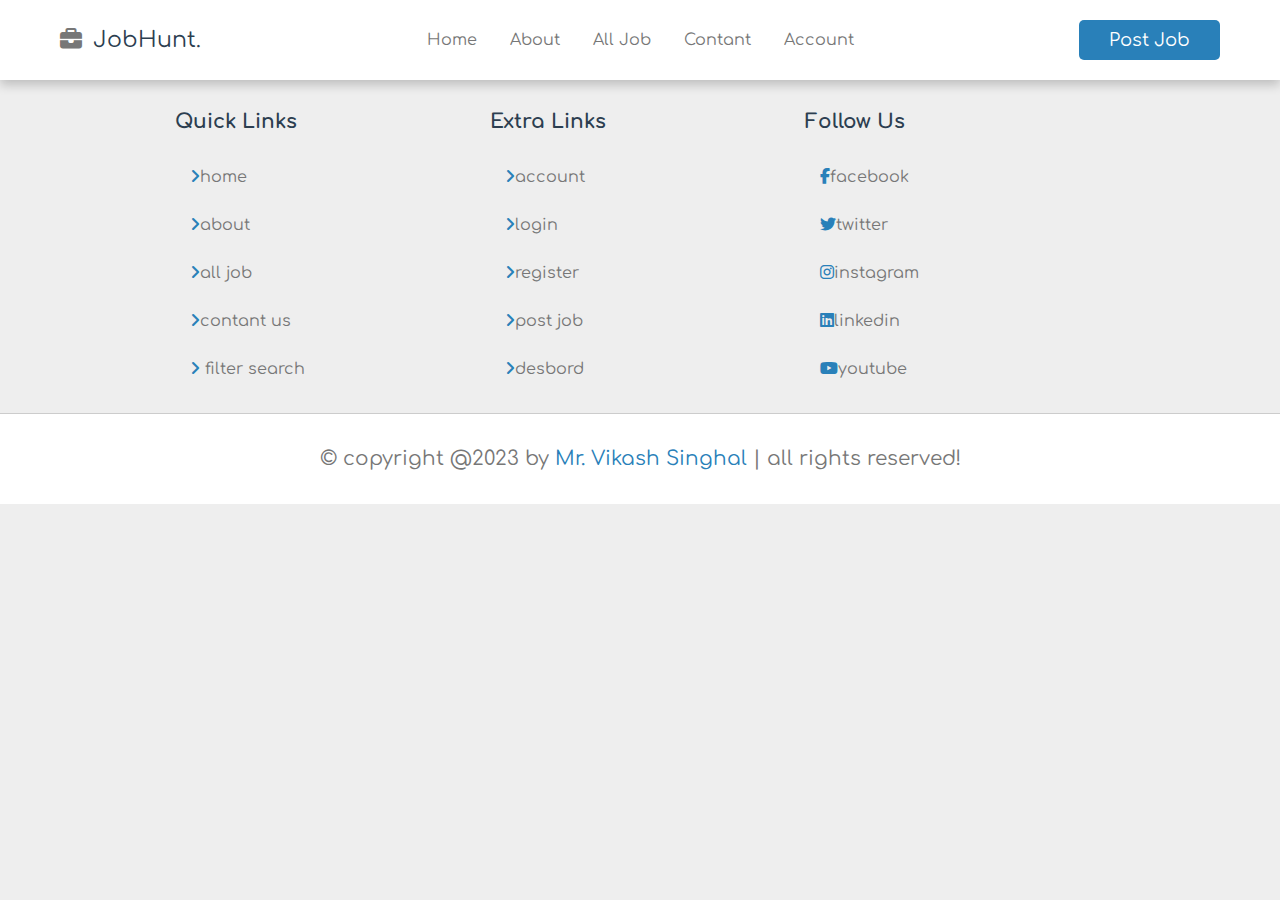
==== About.html @ 27bb792d "Update" ====
<!DOCTYPE html>
<html lang="en">
<head>
    <meta charset="UTF-8">
    <meta name="viewport" content="width=device-width, initial-scale=1.0">
    <title>About</title>
    <link rel="stylesheet" href="Style.css">
</head>
<body>
    
    <header class="header">
        <section class="flex">

            <div id="menu-btn" class="fas fa-bars-staggered"></div>

            <a href="Home.html" class="logo"><i class="fas fa-briefcase"></i>
                JobHunt.
            </a>
            <nav class="navbar">
                <a href="Home.html">Home</a>
                <a href="About.html">About</a>
                <a href="Jobs.html">All Job</a>
                <a href="contant.html">Contant</a>
                <a href="login.html">Account</a>
            </nav>
            
            <a href="#" class="btn" style="margin-top: 0;">Post Job</a>
        </section>
    </header>

<footer class="footer">
    <section class="grid">
        <div class="box">
            <h3>quick links</h3>
            <a href="Home.html"><i class="fas fa-angle-right"></i>home</a>
            <a href="About.html"><i class="fas fa-angle-right"></i>about</a>
            <a href="Jobs.html"><i class="fas fa-angle-right"></i>all job</a>
            <a href="contant.html"><i class="fas fa-angle-right"></i>contant us</a>
            <a href="#"><i class="fas fa-angle-right"></i> filter search</a>
        </div>

        <div class="box">
            <h3>extra links</h3>
            <a href="#"><i class="fas fa-angle-right"></i>account</a>
            <a href="login.html"><i class="fas fa-angle-right"></i>login</a>
            <a href="register.html"><i class="fas fa-angle-right"></i>register</a>
            <a href="#"><i class="fas fa-angle-right"></i>post job</a>
            <a href="#"><i class="fas fa-angle-right"></i>desbord</a>
        </div>

        <div class="box">
            <h3>follow us</h3>
            <a href="#"><i class="fab fa-facebook-f"></i>facebook</a>
            <a href="#"><i class="fab fa-twitter"></i>twitter</a>
            <a href="#"><i class="fab fa-instagram"></i>instagram</a>
            <a href="#"><i class="fab fa-linkedin"></i>linkedin</a>
            <a href="#"><i class="fab fa-youtube"></i>youtube</a>
        </div>
    </section>

    <div class="credit">&copy; copyright @2023 by <span>mr. Vikash Singhal</span> | all rights reserved!</div>
</footer>


    <script src="Script.js">

    </script>
</body>
</html>
---- Style.css ----
/* font awesome cdn link */
@import url('https://cdnjs.cloudflare.com/ajax/libs/font-awesome/6.4.2/css/all.min.css');
/* Google Font */
@import url('https://fonts.googleapis.com/css2?family=Balsamiq+Sans&family=Comfortaa:wght@300;400;500;600;700&display=swap');

:root{
    --main-color:#2980b9;
    --red:red;
    --light-color:#777;
    --light-bg:#eee;
    --black:#2c3e50;
    --white:#fff;
    --box-shadow:0 .5rem 1rem rgba(0,0,0,.2);
    --border:.1rem solid rgba(0,0,0,.2);

}
*{
    font-family: 'Comfortaa', cursive;
    margin: 0;
    padding: 0;
    box-sizing: border-box;
    text-decoration: none;
    outline: none;
    border: none;
}

*::selection{
    background-color: var(--main-color);
    color: var(--white);
}

::-webkit-scrollbar{
    width: 1rem;
    height: .5rem;
}
::-webkit-scrollbar-track{
    background-color: transparent;
}
::-webkit-scrollbar-thumb{
    background-color: var(--main-color);
}


html{
    font-size: 62.5%;
    overflow-x: hidden;
    scroll-padding-top: 7rem;
    scroll-behavior: smooth;
}
body{
    background-color: var(--light-bg);
}
section{
    padding: 2rem;
    margin: 0 auto;
    max-width: 1200px;
}



.btn{
    margin-top: 1rem;
    display: inline-block;
    padding: 1rem 3rem;
    cursor: pointer;
    font-size: 1.8rem;
    color: var(--white);
    background-color: var(--main-color);
    border-radius: .5rem;
    text-transform: capitalize;
    text-align: center;
}

.btn:hover{
    background-color: var(--black);
    
}


.header{
    position: sticky;
    top: 0;
    left: 0;
    right: 0;
    background-color: var(--white);
    box-shadow: var(--box-shadow);
    z-index: 1000;
}
.header .flex{
    position: relative;
    display: flex;
    align-items: center;
    justify-content: space-between;
}


#menu-btn{
    font-size: 2.7rem;
    color: var(--black);
    cursor: pointer;
    display: none;
}
.header .flex .logo{
    font-size: 2.2rem;
    color: var(--black);
}

.header .flex .logo i{
    margin-right: .5rem;
    color: var(--light-color);
}

.header .flex .navbar a{
    display: inline-block;
    padding: 1rem 1.5rem;
    font-size: 1.6rem;
    color: var(--light-color);
    border-radius: .5rem;
    text-transform: capitalize;
}

.header .flex .navbar a:hover{
    background-color: var(--main-color);
    color: var(--white);
}









.footer .grid{
    display: grid;
    grid-template-columns: repeat(auto-fit, 30rem);
    gap: 1.5rem;
    justify-content: center;
    align-items: flex-start;
}

.footer .grid .box h3{
    font-size: 2rem;
    color: var(--black);
    margin: 1rem 0;    
    padding-bottom: 1rem;
    text-transform: capitalize;

}

.footer .grid .box a{
    display: block;
    padding: 1.5rem;
    font-size: 1.6rem;
    color: var(--light-color);
} 

.footer .grid .box a i{
    color: var(--main-color);
    margin-right: (--main-color);
    transition: .2s linear  ;
}

.footer .grid .box a:hover i{
    margin-right: 2rem;

}

.footer .credit{
    text-align: center;
    padding: 3rem 2rem;
    border-top: var(--border);
    background-color: var(--white);
    font-size: 2rem;
    color: var(--light-color);
    line-height: 1.5;
}

.footer .credit span{
    color: var(--main-color);
    text-transform: capitalize;
}





@media(max-width:991px){
    html{
        font-size: 55%;
    }
}

@media(max-width:768px){
   
    #menu-btn{
        display: inline-block;
    }

    .header .flex .navbar{
        position: absolute;
        top: 99%;
        left: 0;
        right: 0;
        border-top: var(--border);
        background-color: var(--white);
        padding: 1rem .5rem;
        clip-path: polygon(0 0, 100% 0, 100% 0, 0 0);
        transition: .2s linear;

    }

    .header .flex .navbar.active{
        clip-path: polygon(0 0, 100% 0, 100% 100%, 0 99%);
    }

    .header .flex .navbar a{
        display: block;
        padding: 1.5rem 2rem; 
    }
}






@media(max-width:450px){
    html{
        font-size: 50%;
    }
}
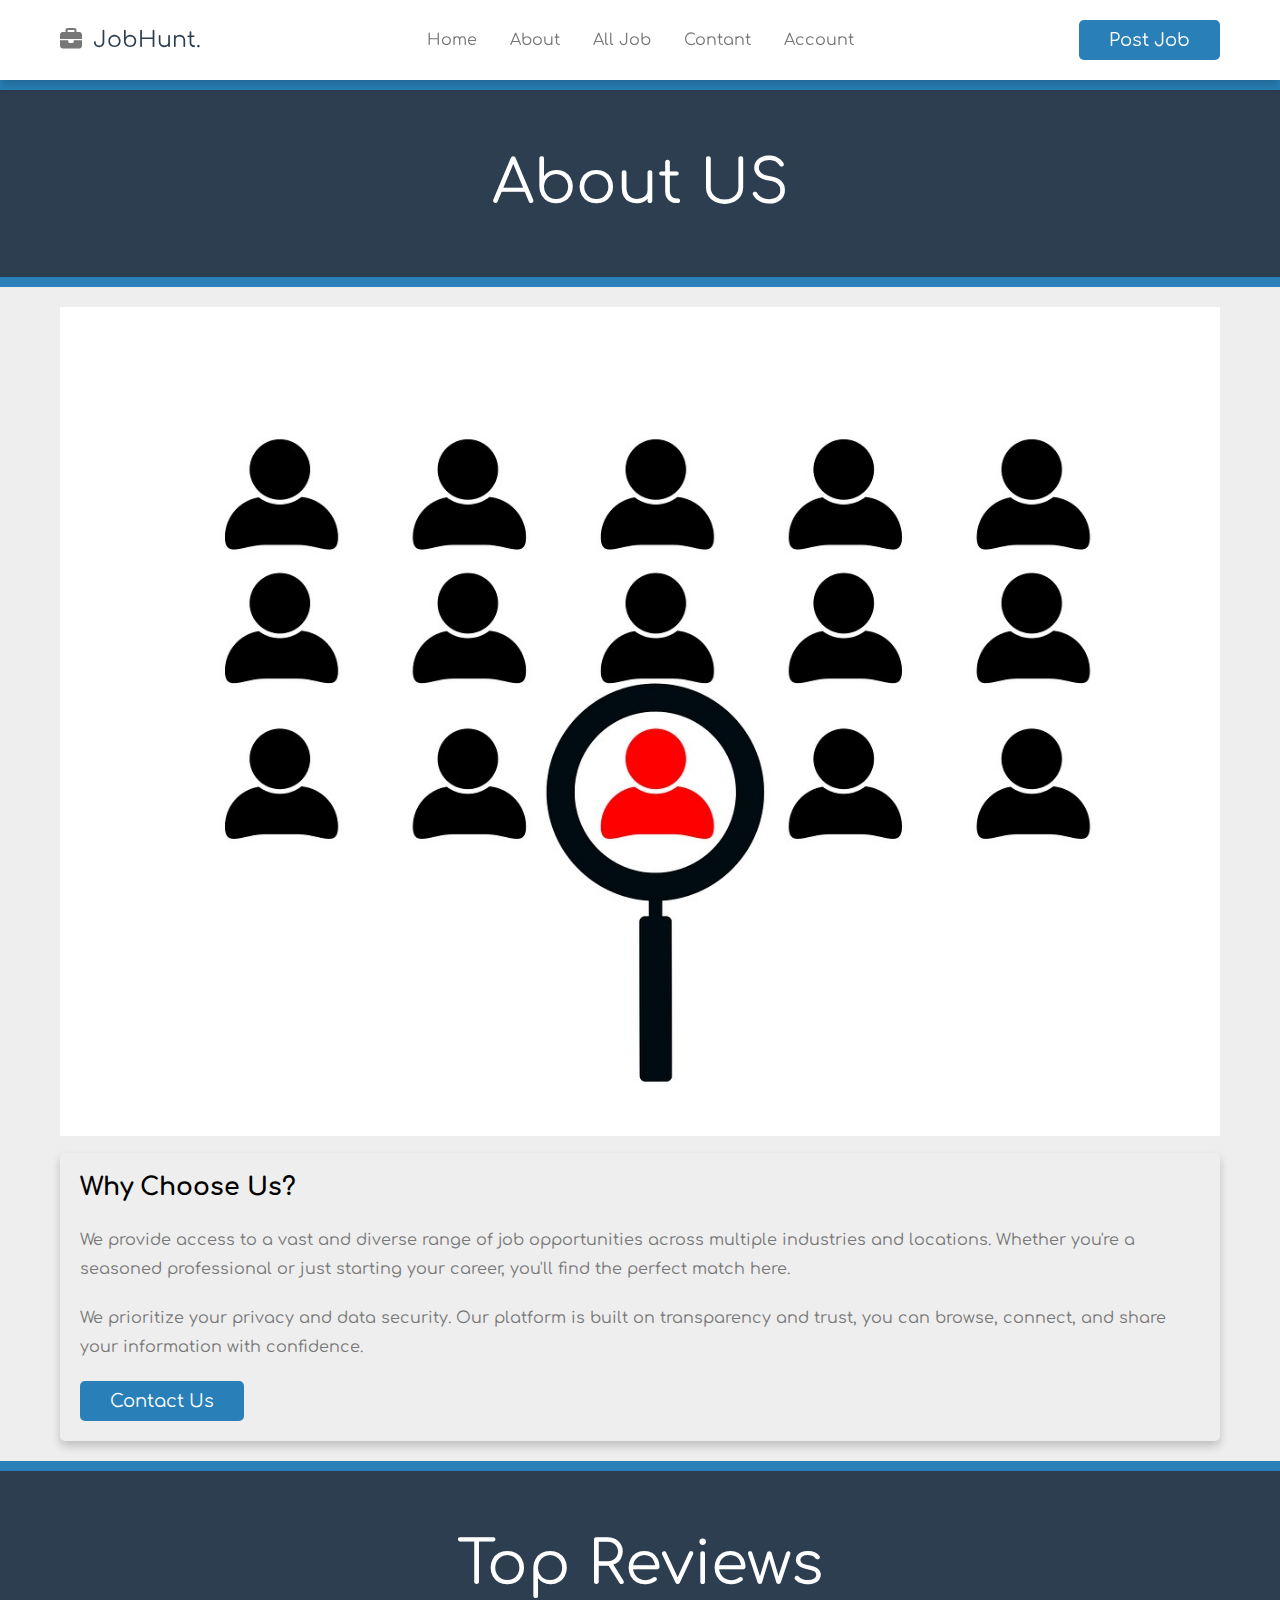
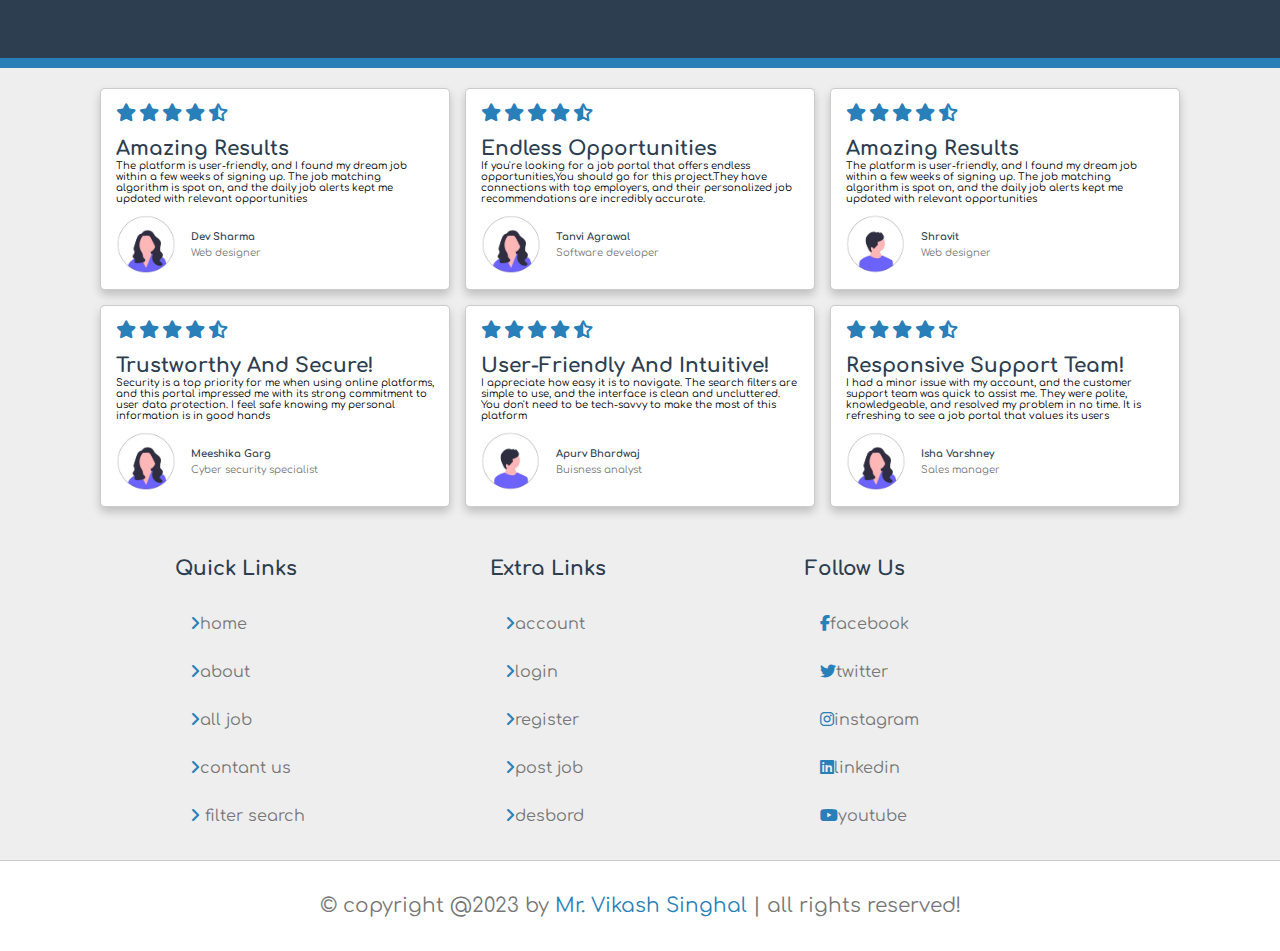
==== commit 3fe31eb9: "UP to date About" ====
--- a/About.html
+++ b/About.html
@@ -1,69 +1,235 @@
 <!DOCTYPE html>
 <html lang="en">
-<head>
-    <meta charset="UTF-8">
-    <meta name="viewport" content="width=device-width, initial-scale=1.0">
+  <head>
+    <meta charset="UTF-8" />
+    <meta name="viewport" content="width=device-width, initial-scale=1.0" />
     <title>About</title>
-    <link rel="stylesheet" href="Style.css">
-</head>
-<body>
-    
+    <link rel="stylesheet" href="Style.css" />
+  </head>
+  <body>
     <header class="header">
-        <section class="flex">
-
-            <div id="menu-btn" class="fas fa-bars-staggered"></div>
-
-            <a href="Home.html" class="logo"><i class="fas fa-briefcase"></i>
-                JobHunt.
-            </a>
-            <nav class="navbar">
-                <a href="Home.html">Home</a>
-                <a href="About.html">About</a>
-                <a href="Jobs.html">All Job</a>
-                <a href="contant.html">Contant</a>
-                <a href="login.html">Account</a>
-            </nav>
-            
-            <a href="#" class="btn" style="margin-top: 0;">Post Job</a>
-        </section>
+      <section class="flex">
+        <div id="menu-btn" class="fas fa-bars-staggered"></div>
+
+        <a href="Home.html" class="logo"
+          ><i class="fas fa-briefcase"></i>
+          JobHunt.
+        </a>
+        <nav class="navbar">
+          <a href="Home.html">Home</a>
+          <a href="About.html">About</a>
+          <a href="Jobs.html">All Job</a>
+          <a href="contant.html">Contant</a>
+          <a href="login.html">Account</a>
+        </nav>
+
+        <a href="#" class="btn" style="margin-top: 0">Post Job</a>
+      </section>
     </header>
 
-<footer class="footer">
-    <section class="grid">
-        <div class="box">
-            <h3>quick links</h3>
-            <a href="Home.html"><i class="fas fa-angle-right"></i>home</a>
-            <a href="About.html"><i class="fas fa-angle-right"></i>about</a>
-            <a href="Jobs.html"><i class="fas fa-angle-right"></i>all job</a>
-            <a href="contant.html"><i class="fas fa-angle-right"></i>contant us</a>
-            <a href="#"><i class="fas fa-angle-right"></i> filter search</a>
-        </div>
-
-        <div class="box">
-            <h3>extra links</h3>
-            <a href="#"><i class="fas fa-angle-right"></i>account</a>
-            <a href="login.html"><i class="fas fa-angle-right"></i>login</a>
-            <a href="register.html"><i class="fas fa-angle-right"></i>register</a>
-            <a href="#"><i class="fas fa-angle-right"></i>post job</a>
-            <a href="#"><i class="fas fa-angle-right"></i>desbord</a>
-        </div>
-
-        <div class="box">
-            <h3>follow us</h3>
-            <a href="#"><i class="fab fa-facebook-f"></i>facebook</a>
-            <a href="#"><i class="fab fa-twitter"></i>twitter</a>
-            <a href="#"><i class="fab fa-instagram"></i>instagram</a>
-            <a href="#"><i class="fab fa-linkedin"></i>linkedin</a>
-            <a href="#"><i class="fab fa-youtube"></i>youtube</a>
-        </div>
+    <!--about code-->
+    <div class="section-title">About US</div>
+    <section class="about">
+      <img src="Images/About_main.jpg" alt="" />
+      <div class="box">
+        <h2>why choose us?</h2>
+        <p>
+          We provide access to a vast and diverse range of job opportunities
+          across multiple industries and locations. Whether you're a seasoned
+          professional or just starting your career, you'll find the perfect
+          match here.
+        </p>
+        <p>
+          We prioritize your privacy and data security. Our platform is built on
+          transparency and trust, you can browse, connect, and share your
+          information with confidence.
+        </p>
+        <a href="contact.html" class="btn"> contact us</a>
+      </div>
     </section>
 
-    <div class="credit">&copy; copyright @2023 by <span>mr. Vikash Singhal</span> | all rights reserved!</div>
-</footer>
-
-
-    <script src="Script.js">
-
-    </script>
-</body>
-</html>+    <!--review code-->
+    <div class="section-title">top reviews</div>
+    <section class="reviews">
+      <div class="box-container">
+        <div class="box">
+          <div class="stars">
+            <i class="fas fa-star"></i>
+            <i class="fas fa-star"></i>
+            <i class="fas fa-star"></i>
+            <i class="fas fa-star"></i>
+            <i class="fas fa-star-half-alt"></i>
+          </div>
+          <h4 class="title">amazing results</h4>
+          <p>
+            The platform is user-friendly, and I found my dream job within a few
+            weeks of signing up. The job matching algorithm is spot on, and the
+            daily job alerts kept me updated with relevant opportunities
+          </p>
+          <div class="user">
+            <img src="Images/Girl.jpg" height="100" width="100" alt="" />
+            <div>
+              <h4>Dev Sharma</h4>
+              <span>Web designer</span>
+            </div>
+          </div>
+        </div>
+
+        <div class="box">
+          <div class="stars">
+            <i class="fas fa-star"></i>
+            <i class="fas fa-star"></i>
+            <i class="fas fa-star"></i>
+            <i class="fas fa-star"></i>
+            <i class="fas fa-star-half-alt"></i>
+          </div>
+          <h4 class="title">Endless Opportunities</h4>
+          <p>
+            If you're looking for a job portal that offers endless
+            opportunities,You should go for this project.They have connections
+            with top employers, and their personalized job recommendations are
+            incredibly accurate.
+          </p>
+          <div class="user">
+            <img src="Images/Girl.jpg" height="100" width="100" alt="" />
+            <div>
+              <h4>Tanvi Agrawal</h4>
+              <span>Software developer</span>
+            </div>
+          </div>
+        </div>
+
+        <div class="box">
+          <div class="stars">
+            <i class="fas fa-star"></i>
+            <i class="fas fa-star"></i>
+            <i class="fas fa-star"></i>
+            <i class="fas fa-star"></i>
+            <i class="fas fa-star-half-alt"></i>
+          </div>
+          <h4 class="title">amazing results</h4>
+          <p>
+            The platform is user-friendly, and I found my dream job within a few
+            weeks of signing up. The job matching algorithm is spot on, and the
+            daily job alerts kept me updated with relevant opportunities
+          </p>
+          <div class="user">
+            <img src="Images/Boy.jpg" height="100" width="100" alt="" />
+            <div>
+              <h4>Shravit</h4>
+              <span>Web designer</span>
+            </div>
+          </div>
+        </div>
+        <div class="box">
+          <div class="stars">
+            <i class="fas fa-star"></i>
+            <i class="fas fa-star"></i>
+            <i class="fas fa-star"></i>
+            <i class="fas fa-star"></i>
+            <i class="fas fa-star-half-alt"></i>
+          </div>
+          <h4 class="title">Trustworthy and Secure!</h4>
+          <p>
+            Security is a top priority for me when using online platforms, and
+            this portal impressed me with its strong commitment to user data
+            protection. I feel safe knowing my personal information is in good
+            hands
+          </p>
+          <div class="user">
+            <img src="Images/Girl.jpg" height="100" width="100" alt="" />
+            <div>
+              <h4>Meeshika Garg</h4>
+              <span>Cyber security specialist </span>
+            </div>
+          </div>
+        </div>
+        <div class="box">
+          <div class="stars">
+            <i class="fas fa-star"></i>
+            <i class="fas fa-star"></i>
+            <i class="fas fa-star"></i>
+            <i class="fas fa-star"></i>
+            <i class="fas fa-star-half-alt"></i>
+          </div>
+          <h4 class="title">User-Friendly and Intuitive!</h4>
+          <p>
+            I appreciate how easy it is to navigate. The search filters are
+            simple to use, and the interface is clean and uncluttered. You don't
+            need to be tech-savvy to make the most of this platform
+          </p>
+          <div class="user">
+            <img src="Images/Boy.jpg" height="100" width="100" alt="" />
+            <div>
+              <h4>Apurv Bhardwaj</h4>
+              <span> Buisness analyst </span>
+            </div>
+          </div>
+        </div>
+        <div class="box">
+          <div class="stars">
+            <i class="fas fa-star"></i>
+            <i class="fas fa-star"></i>
+            <i class="fas fa-star"></i>
+            <i class="fas fa-star"></i>
+            <i class="fas fa-star-half-alt"></i>
+          </div>
+          <h4 class="title">Responsive Support Team!</h4>
+          <p>
+            I had a minor issue with my account, and the customer support team
+            was quick to assist me. They were polite, knowledgeable, and
+            resolved my problem in no time. It is refreshing to see a job portal
+            that values its users
+          </p>
+          <div class="user">
+            <img src="Images/Girl.jpg" height="100" width="100" alt="" />
+            <div>
+              <h4>Isha varshney</h4>
+              <span> Sales manager </span>
+            </div>
+          </div>
+        </div>
+      </div>
+    </section>
+
+    <footer class="footer">
+      <section class="grid">
+        <div class="box">
+          <h3>quick links</h3>
+          <a href="Home.html"><i class="fas fa-angle-right"></i>home</a>
+          <a href="About.html"><i class="fas fa-angle-right"></i>about</a>
+          <a href="Jobs.html"><i class="fas fa-angle-right"></i>all job</a>
+          <a href="contant.html"
+            ><i class="fas fa-angle-right"></i>contant us</a
+          >
+          <a href="#"><i class="fas fa-angle-right"></i> filter search</a>
+        </div>
+
+        <div class="box">
+          <h3>extra links</h3>
+          <a href="#"><i class="fas fa-angle-right"></i>account</a>
+          <a href="login.html"><i class="fas fa-angle-right"></i>login</a>
+          <a href="register.html"><i class="fas fa-angle-right"></i>register</a>
+          <a href="#"><i class="fas fa-angle-right"></i>post job</a>
+          <a href="#"><i class="fas fa-angle-right"></i>desbord</a>
+        </div>
+
+        <div class="box">
+          <h3>follow us</h3>
+          <a href="#"><i class="fab fa-facebook-f"></i>facebook</a>
+          <a href="#"><i class="fab fa-twitter"></i>twitter</a>
+          <a href="#"><i class="fab fa-instagram"></i>instagram</a>
+          <a href="#"><i class="fab fa-linkedin"></i>linkedin</a>
+          <a href="#"><i class="fab fa-youtube"></i>youtube</a>
+        </div>
+      </section>
+
+      <div class="credit">
+        &copy; copyright @2023 by <span>mr. Vikash Singhal</span> | all rights
+        reserved!
+      </div>
+    </footer>
+
+    <script src="Script.js"></script>
+  </body>
+</html>
--- a/Style.css
+++ b/Style.css
@@ -56,6 +56,16 @@
     max-width: 1200px;
 }
 
+.heading{
+    text-align: center;
+    margin-bottom: 2rem;
+    font-size: 3rem;
+    color: var(--black);
+    text-transform: capitalize;
+    padding: 1rem 0;
+}
+
+
 
 
 .btn{
@@ -124,7 +134,208 @@
     color: var(--white);
 }
 
-
+/* home job titl  */
+.home-contatiner{
+    background: url(Images/Background.jpg), rgba(0, 0, 0, .7) no-repeat;
+    background-size: cover;
+    background-position: center;
+    background-attachment: fixed;
+    background-blend-mode: color;
+}
+.home-contatiner .home{
+    min-height: 80vh;
+    display: flex;
+    align-items: center;
+    justify-content: center;
+}
+.home-contatiner .home form{
+    background-color: var(--white);
+    width: 50rem;
+    border-radius: .5rem;
+    padding: 2rem;
+    text-align: center;
+}
+.home-contatiner .home form h3{
+    font-size: 2.5rem;
+    color: var(--black);
+    margin-bottom: 1rem;
+    text-transform: capitalize;
+}
+.home-contatiner .home form p{
+    text-align: left;
+    font-size: 1.6rem;
+    color: var(--light-color);
+    padding: 1rem;
+}
+.home-contatiner .home form p span{
+    color: var(--red);
+}
+.home-contatiner .home form .input{
+    width: 100%;
+    border-radius: 5rem;
+    margin: 1rem 0;
+    background-color: var(--light-bg);
+    padding: 1.4rem;
+    font-size: 1.5rem;
+    color: var(--black);
+}
+
+.category .box-container{
+    display: grid;
+    grid-template-columns: repeat(auto-fit, 25rem);
+    justify-content: center;
+    align-items: flex-start;
+    gap: 1.5rem;
+}
+
+.category .box-container .box{
+    border-radius: .5rem;
+    box-shadow: var(--box-shadow);
+    border: var(--border);
+    padding: 2rem;
+    background: var(--white);
+    display: flex;
+    align-items: center;
+    gap: 2rem;
+    
+
+}
+
+.category.box-container.box i{
+    height: 4.5rem;
+    width: 5rem;
+    line-height: 4.5rem;
+    font-size: 1.8rem;
+    color: var(--black);
+    border-radius: .5rem;
+    background-color: var(--light-bg);
+    text-align: center;
+}
+
+.category .box-container .box h3{
+    font-size: 1.8rem;
+    text-transform: capitalize;
+    color: var(--black);
+    padding-bottom: .5rem;
+}
+
+.category .box-container .box span{
+    color: var(--light-color);
+    font-size: 1.6rem;
+}
+
+.category .box-container .box:hover{
+    background-color: var(--black);
+}
+.category .box-container .box:hover h3{
+    color: var(--white);
+}
+.category .box-container .box:hover span{
+    color: var(--white);
+}
+.category .box-container .box:hover i{
+    background-color: var(--white);
+}
+
+
+
+
+
+
+
+.section-title{
+    border-top: 1rem solid var(--main-color);
+    border-bottom: 1rem solid var(--main-color);
+    background-color: var(--black);
+    color: var(--white);
+    text-align:center;
+    padding: 6rem 2rem;
+    font-size: 6rem;
+    text-transform: capitalize;
+}
+
+.about img{
+    width: 100%;
+    margin-bottom: 1.5rem;
+}
+.about .box{
+    background-color: var(--white);
+    border-radius: .5rem;
+    background: var(--border);
+    padding:  2rem;
+    box-shadow: var(--box-shadow);
+}
+.about .box h2{
+    font-size: 2.5rem;
+    color: var(--yellow);
+    margin-bottom: 1.5rem;
+    text-transform: capitalize;
+}
+
+.about .box p{
+    padding: 1rem 0;
+    line-height: 1.8;
+    color: var(--light-color);
+    font-size: 1.6rem;
+
+}
+
+.reviews .box-container{
+    display:grid;
+    grid-template-columns: repeat(auto-fit,35rem);
+    gap: 1.5rem;
+    align-items: flex-start;
+    justify-content: center;
+}
+
+.reviews .box-container .box{
+    background-color: var(--white);
+    box-shadow: var(--box-shadow);
+    border: var(--border);
+    border-radius: .5rem;
+    padding: 1.5rem;
+}
+
+.reviews .box-container .box .stars{
+    margin-bottom: 1.5rem;    
+}
+
+.reviews .box-container .box .stars i{
+    color: var(--main-color);
+    font-size: 1.8rem;    
+}
+.reviews .box-container .box  .title{
+    text-transform: capitalize;
+    font-size: 2rem; 
+    color: var(--black);  
+    text-align: left; 
+}
+
+.reviews .box-container .box .user{
+    display: flex;
+    gap: 1.5rem;
+    margin-top: 1rem;
+    align-items: center;
+}
+
+.reviews .box-container .box .user img{
+    height: 6rem;
+    width: 6rem;
+    border-radius:50%;
+    object-fit: cover;
+}
+
+.reviews .box-container .box .user h4{
+    font-size: 1rem;
+    color: var(--black); 
+    margin-bottom: .5rem;
+    text-transform: capitalize;    
+}
+
+.reviews .box-container .box .user span{
+    color: var(--light-color);   
+    font-size: 1rem;
+}
 
 
 
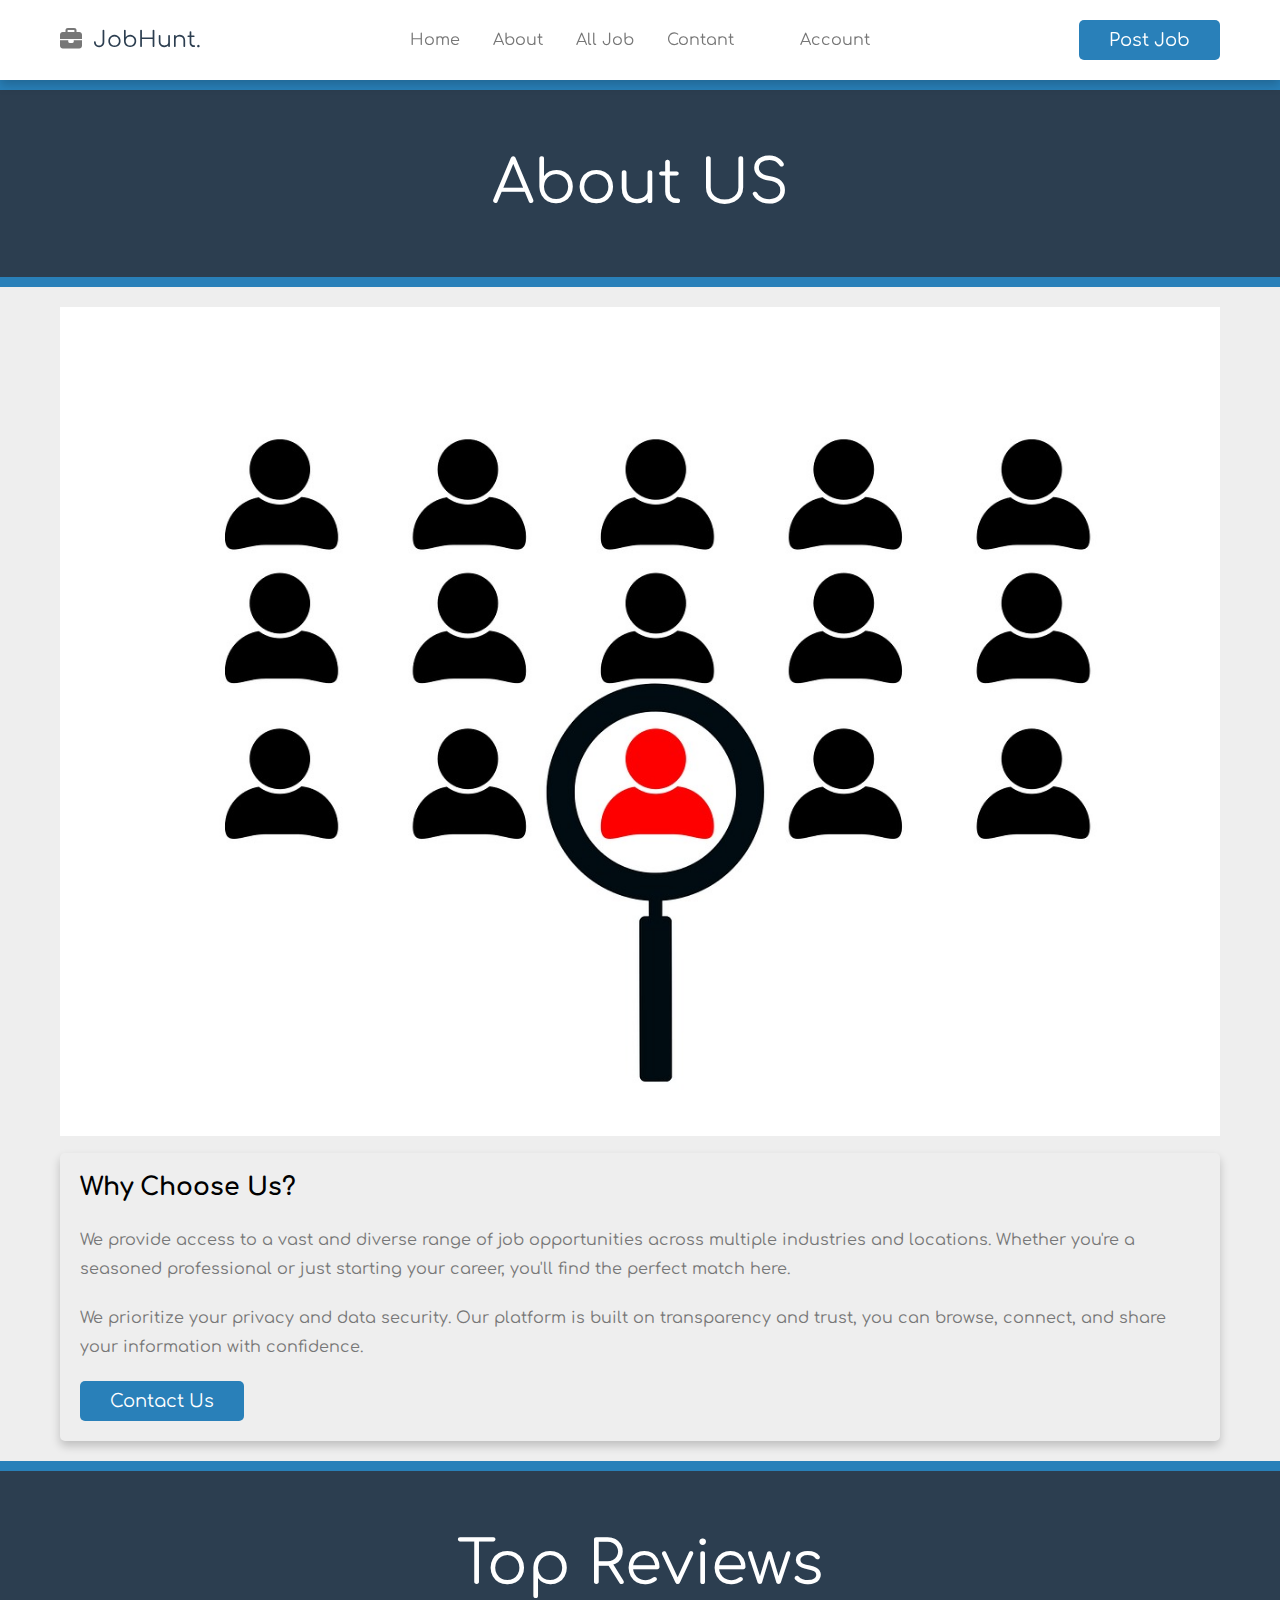
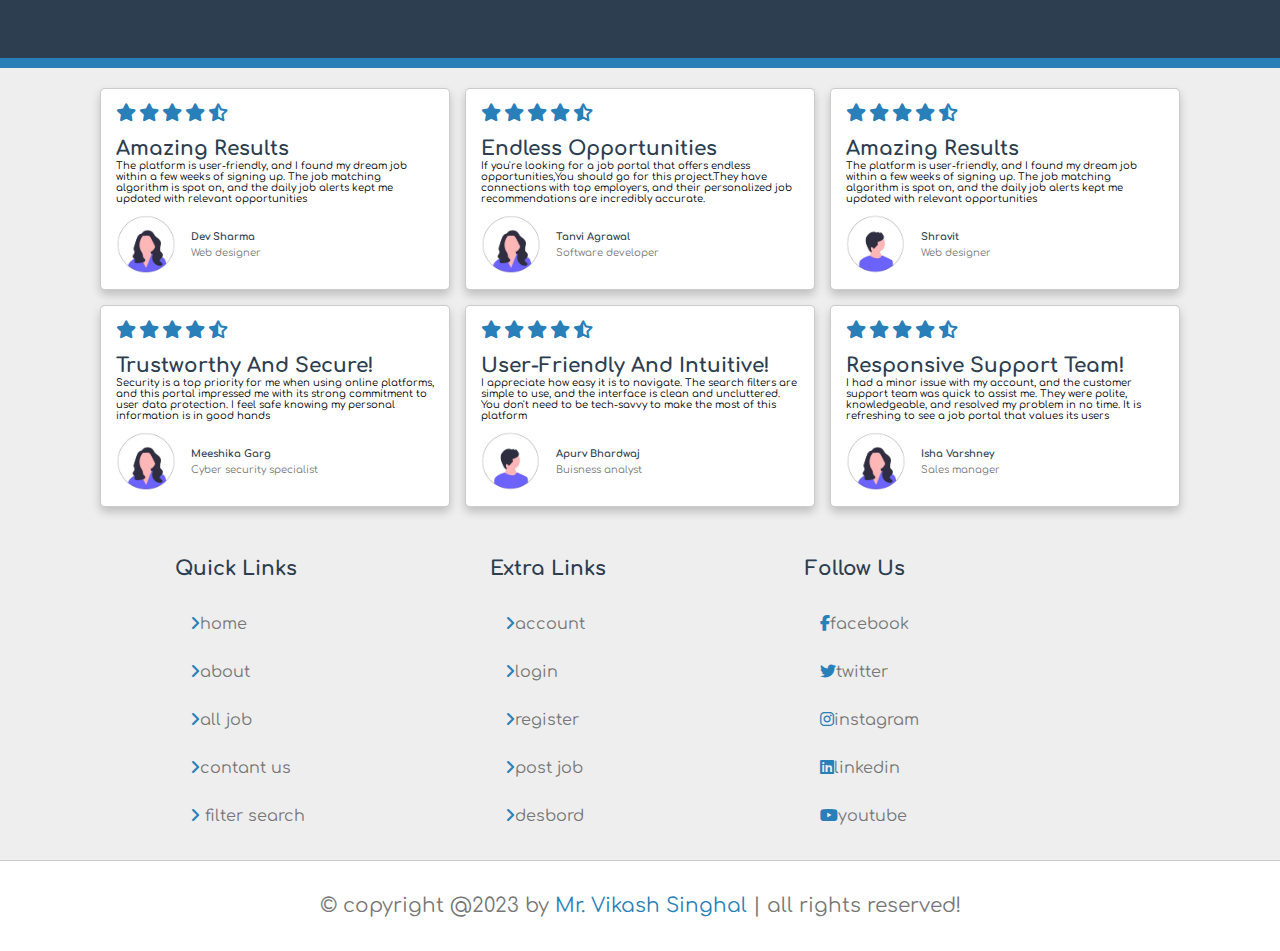
==== commit 6def2f5b: "All Jobs selecter" ====
--- a/About.html
+++ b/About.html
@@ -4,7 +4,7 @@
     <meta charset="UTF-8" />
     <meta name="viewport" content="width=device-width, initial-scale=1.0" />
     <title>About</title>
-    <link rel="stylesheet" href="Style.css" />
+    <link rel="stylesheet" href="Style1.css" />
   </head>
   <body>
     <header class="header">
@@ -20,6 +20,7 @@
           <a href="About.html">About</a>
           <a href="Jobs.html">All Job</a>
           <a href="contant.html">Contant</a>
+          <a hidden="" class="&"></a>
           <a href="login.html">Account</a>
         </nav>
 
@@ -44,7 +45,7 @@
           transparency and trust, you can browse, connect, and share your
           information with confidence.
         </p>
-        <a href="contact.html" class="btn"> contact us</a>
+        <a href="contant.html" class="btn"> contact us</a>
       </div>
     </section>
 
--- a/Style1.css
+++ b/Style1.css
@@ -0,0 +1,850 @@
+/* font awesome cdn link */
+
+@import url('https://cdnjs.cloudflare.com/ajax/libs/font-awesome/6.4.2/css/all.min.css');
+
+/* Google Font */
+
+@import url('https://fonts.googleapis.com/css2?family=Balsamiq+Sans&family=Comfortaa:wght@300;400;500;600;700&display=swap');
+
+:root{
+    --main-color:#2980b9;
+    --red:red;
+    --light-color:#777;
+    --light-bg:#eee;
+    --black:#2c3e50;
+    --white:#fff;
+    --box-shadow:0 .5rem 1rem rgba(0,0,0,.2);
+    --border:.1rem solid rgba(0,0,0,.2);
+
+}
+*{
+    font-family: 'Comfortaa', cursive;
+    margin: 0;
+    padding: 0;
+    box-sizing: border-box;
+    text-decoration: none;
+    outline: none;
+    border: none;
+}
+
+*::selection{
+    background-color: var(--main-color);
+    color: var(--white);
+}
+
+::-webkit-scrollbar{
+    width: 1rem;
+    height: .5rem;
+}
+::-webkit-scrollbar-track{
+    background-color: transparent;
+}
+::-webkit-scrollbar-thumb{
+    background-color: var(--main-color);
+}
+
+
+html{
+    font-size: 62.5%;
+    overflow-x: hidden;
+    scroll-padding-top: 7rem;
+    scroll-behavior: smooth;
+}
+body{
+    background-color: var(--light-bg);
+}
+section{
+    padding: 2rem;
+    margin: 0 auto;
+    max-width: 1200px;
+}
+
+/*  */
+
+.heading{
+    text-align: center;
+    margin-bottom: 2rem;
+    font-size: 3rem;
+    color: var(--black);
+    text-transform: capitalize;
+    padding: 1rem 0;
+}
+
+
+
+
+.btn{
+    margin-top: 1rem;
+    display: inline-block;
+    padding: 1rem 3rem;
+    cursor: pointer;
+    font-size: 1.8rem;
+    color: var(--white);
+    background-color: var(--main-color);
+    border-radius: .5rem;
+    text-transform: capitalize;
+    text-align: center;
+}
+
+.btn:hover{
+    background-color: var(--black);
+}
+
+.flax-btn{
+    display: flex;
+    align-items: center;
+    justify-content: space-between;
+    column-gap: 1rem;
+    flex-wrap: wrap;
+}
+
+.header{
+    position: sticky;
+    top: 0;
+    left: 0;
+    right: 0;
+    background-color: var(--white);
+    box-shadow: var(--box-shadow);
+    z-index: 1000;
+}
+.header .flex{
+    position: relative;
+    display: flex;
+    align-items: center;
+    justify-content: space-between;
+}
+
+
+#menu-btn{
+    font-size: 2.7rem;
+    color: var(--black);
+    cursor: pointer;
+    display: none;
+}
+.header .flex .logo{
+    font-size: 2.2rem;
+    color: var(--black);
+}
+
+.header .flex .logo i{
+    margin-right: .5rem;
+    color: var(--light-color);
+}
+
+.header .flex .navbar a{
+    display: inline-block;
+    padding: 1rem 1.5rem;
+    font-size: 1.6rem;
+    color: var(--light-color);
+    border-radius: .5rem;
+    text-transform: capitalize;
+}
+
+.header .flex .navbar a:hover{
+    background-color: var(--main-color);
+    color: var(--white);
+}
+
+/* home job title  */
+.home-contatiner{
+    background: url(Images/Background.jpg), rgba(0, 0, 0, .7) no-repeat;
+    background-size: cover;
+    background-position: center;
+    background-attachment: fixed;
+    background-blend-mode: color;
+}
+.home-contatiner .home{
+    min-height: 80vh;
+    display: flex;
+    align-items: center;
+    justify-content: center;
+}
+.home-contatiner .home form{
+    background-color: var(--white);
+    width: 50rem;
+    border-radius: .5rem;
+    padding: 2rem;
+    text-align: center;
+}
+.home-contatiner .home form h3{
+    font-size: 2.5rem;
+    color: var(--black);
+    margin-bottom: 1rem;
+    text-transform: capitalize;
+}
+.home-contatiner .home form p{
+    text-align: left;
+    font-size: 1.6rem;
+    color: var(--light-color);
+    padding: 1rem;
+}
+.home-contatiner .home form p span{
+    color: var(--red);
+}
+.home-contatiner .home form .input{
+    width: 100%;
+    border-radius: 5rem;
+    margin: 1rem 0;
+    background-color: var(--light-bg);
+    padding: 1.4rem;
+    font-size: 1.8rem;
+    color: var(--black);
+}
+
+.category .box-container{
+    display: grid;
+    grid-template-columns: repeat(auto-fit, 25rem);
+    justify-content: center;
+    align-items: flex-start;
+    gap: 1.5rem;
+}
+
+.category .box-container .box{
+    border-radius: .5rem;
+    box-shadow: var(--box-shadow);
+    border: var(--border);
+    padding: 2rem;
+    background: var(--white);
+    display: flex;
+    align-items: center;
+    gap: 2rem;
+    
+
+}
+
+.category .box-container .box i{
+    height: 4.5rem;
+    width: 5rem;
+    line-height: 4.5rem;
+    font-size: 1.8rem;
+    color: var(--black);
+    border-radius: .5rem;
+    background-color: var(--light-bg);
+    text-align: center;
+}
+
+.category .box-container .box h3{
+    font-size: 1.8rem;
+    text-transform: capitalize;
+    color: var(--black);
+    padding-bottom: .5rem;
+}
+
+.category .box-container .box span{
+    color: var(--light-color);
+    font-size: 1.6rem;
+}
+
+.category .box-container .box:hover{
+    background-color: var(--black);
+}
+.category .box-container .box:hover h3{
+    color: var(--white);
+}
+.category .box-container .box:hover span{
+    color: var(--white);
+}
+.category .box-container .box:hover i{
+    background-color: var(--white);
+}
+
+/* Home CSS Ended */
+
+
+
+/* About CSS */
+
+.section-title{
+    border-top: 1rem solid var(--main-color);
+    border-bottom: 1rem solid var(--main-color);
+    background-color: var(--black);
+    color: var(--white);
+    text-align:center;
+    padding: 6rem 2rem;
+    font-size: 6rem;
+    text-transform: capitalize;
+}
+
+.about img{
+    width: 100%;
+    margin-bottom: 1.5rem;
+}
+.about .box{
+    background-color: var(--white);
+    border-radius: .5rem;
+    background: var(--border);
+    padding:  2rem;
+    box-shadow: var(--box-shadow);
+}
+.about .box h2{
+    font-size: 2.5rem;
+    color: var(--yellow);
+    margin-bottom: 1.5rem;
+    text-transform: capitalize;
+}
+
+.about .box p{
+    padding: 1rem 0;
+    line-height: 1.8;
+    color: var(--light-color);
+    font-size: 1.6rem;
+
+}
+
+.reviews .box-container{
+    display:grid;
+    grid-template-columns: repeat(auto-fit,35rem);
+    gap: 1.5rem;
+    align-items: flex-start;
+    justify-content: center;
+}
+
+.reviews .box-container .box{
+    background-color: var(--white);
+    box-shadow: var(--box-shadow);
+    border: var(--border);
+    border-radius: .5rem;
+    padding: 1.5rem;
+}
+
+.reviews .box-container .box .stars{
+    margin-bottom: 1.5rem;    
+}
+
+.reviews .box-container .box .stars i{
+    color: var(--main-color);
+    font-size: 1.8rem;    
+}
+.reviews .box-container .box  .title{
+    text-transform: capitalize;
+    font-size: 2rem; 
+    color: var(--black);  
+    text-align: left; 
+}
+
+.reviews .box-container .box .user{
+    display: flex;
+    gap: 1.5rem;
+    margin-top: 1rem;
+    align-items: center;
+}
+
+.reviews .box-container .box .user img{
+    height: 6rem;
+    width: 6rem;
+    border-radius:50%;
+    object-fit: cover;
+}
+
+.reviews .box-container .box .user h4{
+    font-size: 1rem;
+    color: var(--black); 
+    margin-bottom: .5rem;
+    text-transform: capitalize;    
+}
+
+.reviews .box-container .box .user span{
+    color: var(--light-color);   
+    font-size: 1rem;
+}
+
+/* About Ended */
+
+/* All jobs start */
+
+.job-filter form{
+    background-color: var(--white);
+    box-shadow: var(--box-shadow);
+    border: var(--border);
+    border-radius: .5rem;
+    padding: 2rem;
+}
+
+.job-filter form .flex{
+    display: flex;
+    flex-wrap: wrap;
+    column-gap: 1rem;
+}
+
+.job-filter form .flex .box{
+    flex: 1 1 40rem;
+}
+
+.job-filter form .flex .box p{
+    font-size: 1.6rem;
+    color: var(--light-color);
+}
+
+.job-filter form .flex .box p span{
+    color: var(--red);
+}
+
+.job-filter form .flex .box input{
+    width: 100%;
+    border-radius: .5rem;
+    padding: 1.4rem;
+    color: var(--black);
+    margin: 1rem 0;
+    background-color: var(--light-bg);
+    font-size: 1.8rem;
+}
+
+.job-filter form .dropdown-container{
+    margin-top: 2rem;
+    display: flex;
+    flex-wrap: wrap;
+    gap: 1rem;
+}
+
+.job-filter form .dropdown-container .dropdown{
+    flex: 1 1 20rem;
+    position: relative;
+}
+
+.job-filter form .dropdown-container .dropdown .output{
+    width: 100%;
+    background: var(--light-bg);
+    border-radius: .5rem;
+    padding: 1.4rem;
+    font-size: 1.8rem;
+    color: var(--black);
+    text-align: center;
+    user-select: none;
+    cursor: pointer;
+}
+
+.job-filter form .dropdown-container .dropdown .output:placeholder-shown{
+    text-transform: capitalize;
+}
+
+.job-filter form .dropdown-container .dropdown .lists{
+    position: absolute;
+    top: 100%; left: 0; right: 0;
+    background-color: var(--white);
+    padding: 1rem;
+    border-radius: .5rem;
+    background-color: var(--white);
+    border: var(--border);
+    box-shadow: var(--box-shadow);
+    z-index: 10;
+    transform: scaleY(0);
+    transform-origin: top;
+}
+
+.job-filter form .dropdown-container .dropdown .lists .items{
+    padding: 1.2rem 1.4rem;
+    border-radius: .5rem;
+    font-size: 1.8rem;
+    color: var(--black);
+    cursor: pointer;
+}
+
+.job-filter form .dropdown-container .dropdown .lists .items:hover{
+    background-color: var(--light-bg);
+}
+
+.job-filter form .dropdown-container .dropdown .lists:hover,
+.job-filter form .dropdown-container .dropdown:hover .lists,
+.job-filter form .dropdown-container .dropdown .output:focus + .lists,
+.job-filter form .dropdown-container .dropdown .output:focus-within + .lists{
+    transform: scaleY(1);
+    transition: .2s linear;
+}
+
+
+/* all jobs ends */
+
+/* Contaut Us Start */
+
+.contact .box-container{
+    display:grid;
+    grid-template-columns: repeat(auto-fit,30rem);
+    gap: 1.5rem;
+    align-items: flex-start;
+    justify-content: center;
+
+}
+
+.contact .box-container .box{
+    background-color: var(--white);
+    border: var(--border);
+    border-radius: .5rem;
+    box-shadow: var(--box-shadow);
+    padding:  2rem;
+    text-align: center;
+}
+
+.contact .box-container .box i{
+    height: 4.5rem;
+    width: 5rem;
+    line-height: 4.5rem;
+    font-size: 2rem;
+   color: var(--white);
+   background-color: var(--black);
+   border-radius: 5rem;
+}
+
+.contact .box-container .box i{
+    height: 4.5rem;
+    width: 5rem;
+    line-height: 4.5rem;
+    font-size: 2rem;
+   color: var(--white);
+   background-color: var(--black);
+   border-radius: 5rem;
+   margin-bottom: 2rem;
+}
+
+
+
+.contact .box-container .box a{
+    display: block;
+    padding-top: .5rem;
+    font-size: 1.6rem;
+   color: var(--light-color);
+   line-height: 1rem;
+}
+
+.contact form{
+    margin-top: 2rem;
+    background-color: var(--white);
+    box-shadow: var(--box-shadow);
+    border: var(--border);
+    border-radius: .5rem;
+    padding:  2rem;
+    text-align: center;   
+}
+.contact form h3{
+    font-size: 1.6rem;
+    color: var(--black);
+    text-transform: capitalize;
+    margin-bottom: 1rem;
+
+}
+.contact form .flex{
+    display: flex;
+    flex-wrap: wrap;
+    column-gap: 1rem;
+}
+
+.contact form .flex .box{
+    flex: 1 1 40rem
+}
+
+.contact form .flex .input{
+   width: 100%;
+   border-radius: .5rem;
+   padding: 1.4rem;
+   color: var(--black);
+   font-size: 1.8rem;
+   background-color: var(--light-bg);
+   margin: 1rem 0;
+}
+.contact form p{
+    text-align: left;
+    font-size: 1.6rem;
+    padding-top: 1rem;
+    color: var(--light-color);
+}
+.contact form p span{
+    color: var(--red)
+}
+.contact form textarea{
+    height: 15rem;
+    resize: none;
+}
+
+/* Ended  */
+
+
+
+
+/* Acoount CSS Start */
+
+.account-form-container{
+    background: url('Images/Background.jpg'), rgba(0,0,0,.7) no-repeat;
+    background-size: cover;
+    background-position: center;
+    background-attachment:fixed;
+    background-blend-mode:color;
+}
+    
+.account-form-container .account-form{
+        min-height: 80vh;
+        display: flex;
+        align-items: center;
+        justify-content: center;
+    }
+    
+    
+.account-form-container .account-form form{
+        background-color: var(--white);
+        border-radius: .5rem;
+        padding: 2rem;
+        width: 50rem;
+        text-align: center;
+}
+    
+.account-form-container .account-form form h3{
+    font-size: 2.5rem;
+    text-transform: capitalize;
+    margin-bottom: 1rem;
+}
+    
+.account-form-container .account-form form .input{
+        width: 100%;
+        margin: 1rem 0;
+        font-size: 1.8rem;
+        padding: 1.4rem;
+        background-color: var(--light-bg);
+        border-radius: .5rem;
+}
+    
+.account-form-container .account-form form p{
+        padding: 1rem;
+        font-size: 1.6rem;
+        color: var(--light-color);
+    }
+    
+.account-form-container .account-form form p a{
+        color: var(--main-color);
+}
+    
+.account-form-container  .account-form form p a:hover{
+        color: var(--black);
+        text-decoration: underline;
+}
+
+/* Account CSS Ended */
+
+
+
+
+/* Footer CSS */
+
+.footer .grid{
+    display: grid;
+    grid-template-columns: repeat(auto-fit, 30rem);
+    gap: 1.5rem;
+    justify-content: center;
+    align-items: flex-start;
+}
+
+.footer .grid .box h3{
+    font-size: 2rem;
+    color: var(--black);
+    margin: 1rem 0;    
+    padding-bottom: 1rem;
+    text-transform: capitalize;
+
+}
+
+.footer .grid .box a{
+    display: block;
+    padding: 1.5rem;
+    font-size: 1.6rem;
+    color: var(--light-color);
+} 
+
+.footer .grid .box a i{
+    color: var(--main-color);
+    margin-right: (--main-color);
+    transition: .2s linear  ;
+}
+
+.footer .grid .box a:hover i{
+    margin-right: 2rem;
+
+}
+
+.footer .credit{
+    text-align: center;
+    padding: 3rem 2rem;
+    border-top: var(--border);
+    background-color: var(--white);
+    font-size: 2rem;
+    color: var(--light-color);
+    line-height: 1.5;
+}
+
+.footer .credit span{
+    color: var(--main-color);
+    text-transform: capitalize;
+}
+
+/* footer Ended */
+
+
+
+/* Latest Jobs start */
+
+.jobs-container .box-container{
+    display: grid;
+    grid-template-columns: repeat(auto-fit, 35rem);
+    gap: 1.5rem;
+    align-items: flex-start;
+    justify-content: center;
+}
+
+.jobs-container .box-container .box{
+    background-color: var(--white);
+    border-radius: .5rem;
+    border: var(--border);
+    padding: 2rem;
+    box-shadow: var(--box-shadow);
+    overflow-x: hidden;
+}
+
+.jobs-container .box-container .box .company{
+    display: flex;
+    align-items: center;
+    gap: 1.5rem;
+    margin-bottom: 1.5rem;
+}
+
+.jobs-container .box-container .box .company img{
+    height: 7rem;
+    width: 7rem;
+    object-fit: contain;
+}
+
+.jobs-container .box-container .box .company h3{
+    font-size: 1.8rem;
+    color: var(--black);
+    text-overflow: ellipsis;
+    overflow-x: hidden;
+    text-transform: capitalize;
+    padding-bottom: .5rem;
+}
+
+.jobs-container .box-container .box .company p{
+    color: var(--light-color);
+    font-size: 1.6rem;
+}
+
+.jobs-container .box-container .box .job-title{
+    font-size: 2rem;
+    color: var(--black);
+    text-transform: capitalize;
+    overflow-x: hidden;
+    text-overflow: ellipsis;
+}
+
+.jobs-container .box-container .box .location{
+    padding: .7rem 0;
+    font-size: 1.6rem;
+    color: var(--light-color);
+}
+
+.jobs-container .box-container .box .location i{
+    margin-right: .3rem;
+    color: var(--main-color);
+}
+
+.jobs-container .box-container .box .tags{
+    display: flex;
+    flex-wrap: wrap;
+    gap: 1rem;
+    margin: 1.2rem 0;
+
+}
+
+.jobs-container .box-container .box .tags p{
+    padding: 1.2rem;
+    border-radius: .5rem;
+    background-color: var(--light-bg);
+    font-size: 1.6rem;
+    color: var(--light-color);
+}
+
+.jobs-container .box-container .box .tags p i{
+    margin-right: .5rem;
+    color: var(--black);
+
+}
+
+.jobs-container .box-container .box .fa-heart{
+    background-color: var(--light-bg);
+    border-radius: .5rem;
+    color: var(--light-color);
+    font-size: 1.8rem;
+    cursor: pointer;
+    height: 4rem;
+    width: 4.5rem;
+    line-height: 4rem;
+}
+
+.jobs-container .box-container .box .fa-heart:hover{
+    background-color: var(--black);
+    color: var(--white);
+}
+/* Latest Jobs ends */
+
+
+
+
+
+
+
+@media(max-width:991px){
+    html{
+        font-size: 55%;
+    }
+}
+
+@media(max-width:768px){
+   
+    #menu-btn{
+        display: inline-block;
+    }
+
+    .header .flex .navbar{
+        position: absolute;
+        top: 99%;
+        left: 0;
+        right: 0;
+        border-top: var(--border);
+        background-color: var(--white);
+        padding: 1rem .5rem;
+        clip-path: polygon(0 0, 100% 0, 100% 0, 0 0);
+        transition: .2s linear;
+
+    }
+
+    .header .flex .navbar.active{
+        clip-path: polygon(0 0, 100% 0, 100% 100%, 0 99%);
+    }
+
+    .header .flex .navbar a{
+        display: block;
+        padding: 1.5rem 2rem; 
+    }
+
+    .category .box-container{
+        grid-template-columns: repeat(auto-fit, 16.5rem);
+    }
+    .category .box-container .box{
+        flex-flow: column;
+        text-align: center;
+    }
+
+    .section-title{
+        font-size: 4rem;
+        padding: 3rem 2rem;
+    }
+}
+
+
+@media(max-width:450px){
+    html{
+        font-size: 50%;
+    }
+
+    .section-title{
+        font-size: 3rem;
+    }
+}
+
+
+
+
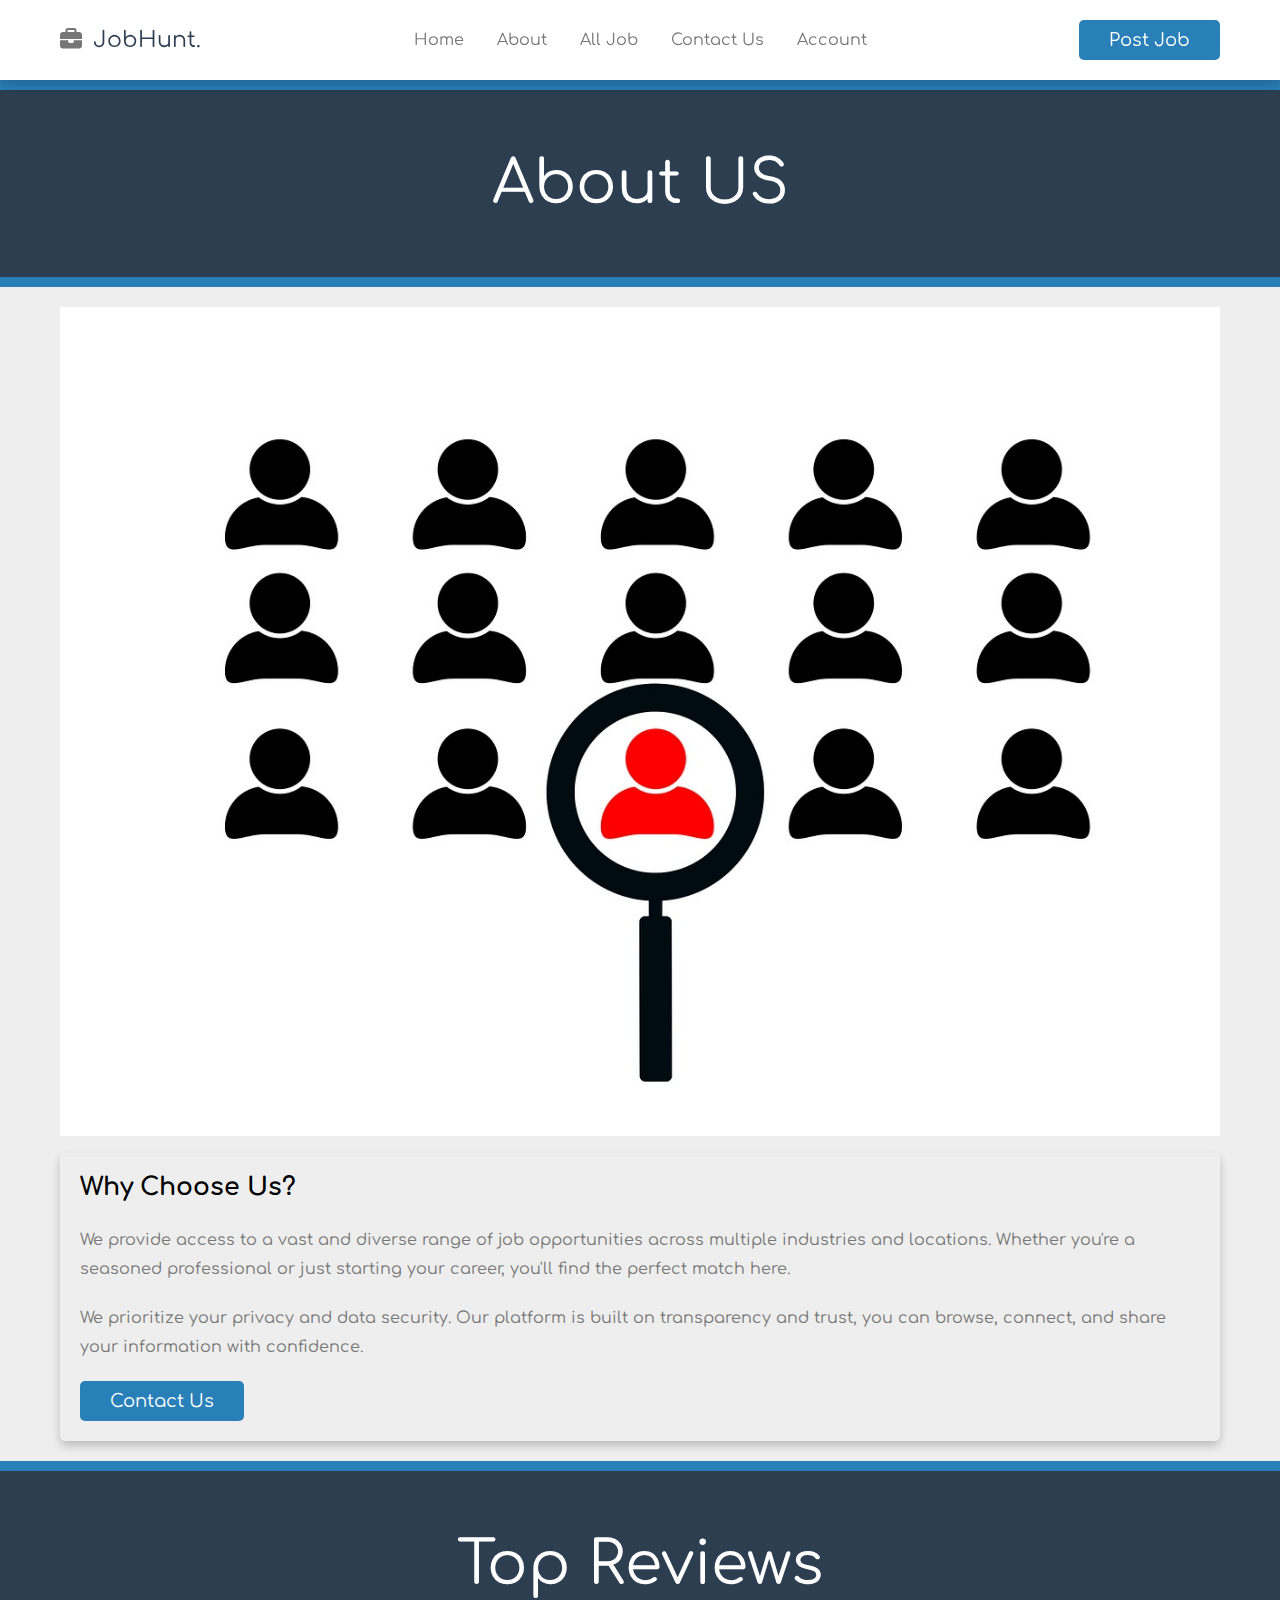
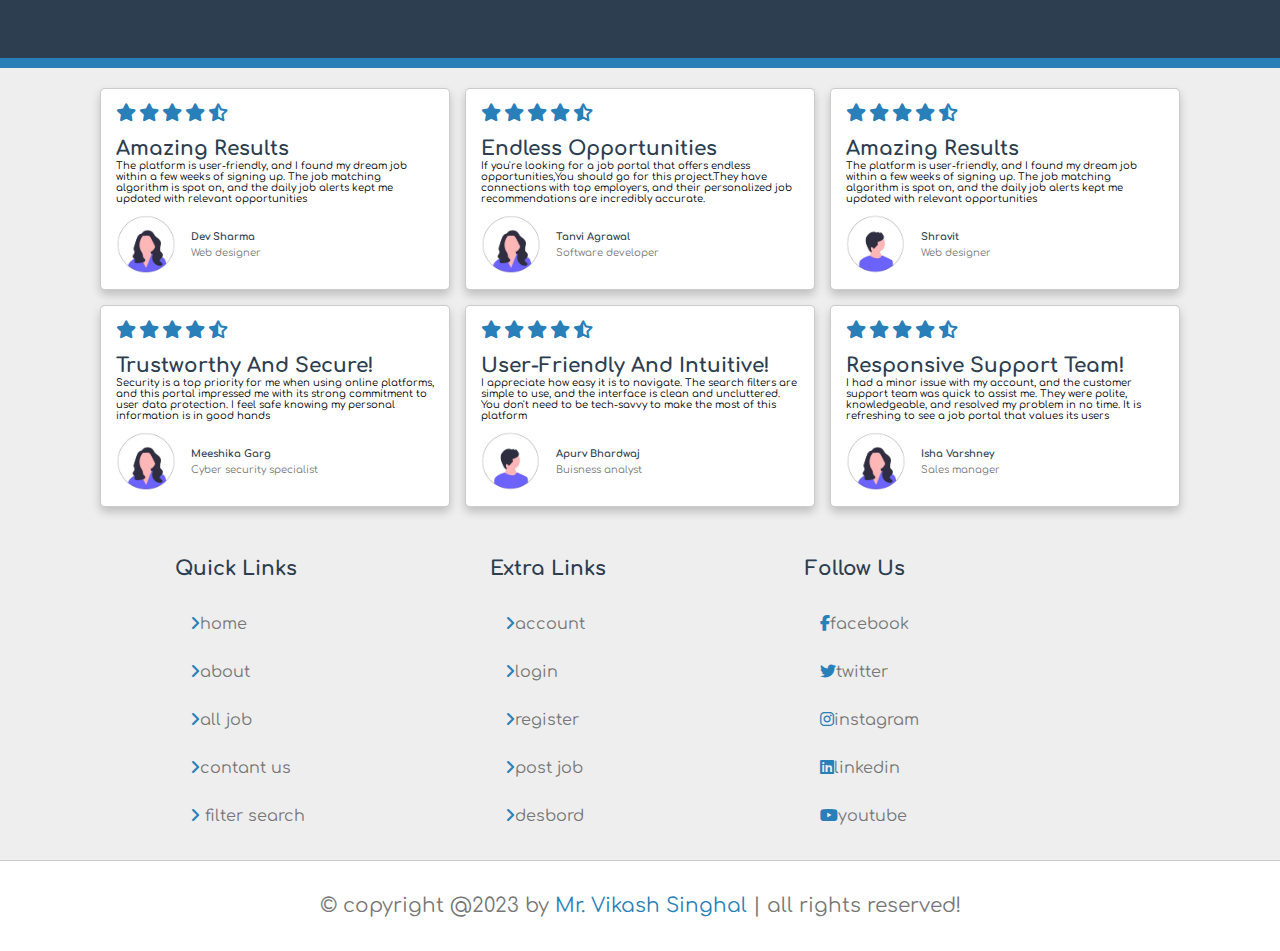
==== commit e61b36e6: "Rename Contant to Contact" ====
--- a/About.html
+++ b/About.html
@@ -19,8 +19,7 @@
           <a href="Home.html">Home</a>
           <a href="About.html">About</a>
           <a href="Jobs.html">All Job</a>
-          <a href="contant.html">Contant</a>
-          <a hidden="" class="&"></a>
+          <a href="contant.html">Contact Us</a>
           <a href="login.html">Account</a>
         </nav>
 
--- a/Style1.css
+++ b/Style1.css
@@ -458,7 +458,7 @@
 
 .contact .box-container{
     display:grid;
-    grid-template-columns: repeat(auto-fit,30rem);
+    grid-template-columns: repeat(auto-fit, 35rem);
     gap: 1.5rem;
     align-items: flex-start;
     justify-content: center;
@@ -470,7 +470,7 @@
     border: var(--border);
     border-radius: .5rem;
     box-shadow: var(--box-shadow);
-    padding:  2rem;
+    padding: 3rem 2rem;
     text-align: center;
 }
 
@@ -479,43 +479,35 @@
     width: 5rem;
     line-height: 4.5rem;
     font-size: 2rem;
-   color: var(--white);
-   background-color: var(--black);
-   border-radius: 5rem;
-}
-
-.contact .box-container .box i{
-    height: 4.5rem;
-    width: 5rem;
-    line-height: 4.5rem;
-    font-size: 2rem;
-   color: var(--white);
-   background-color: var(--black);
-   border-radius: 5rem;
-   margin-bottom: 2rem;
-}
-
-
+    color: var(--white);
+    background-color: var(--black);
+    border-radius: .5rem;
+    margin-bottom: 2rem;
+}
 
 .contact .box-container .box a{
     display: block;
     padding-top: .5rem;
     font-size: 1.6rem;
-   color: var(--light-color);
-   line-height: 1rem;
-}
+    color: var(--light-color);
+    line-height: 1.5rem;
+}
+
+
+
+
 
 .contact form{
     margin-top: 2rem;
     background-color: var(--white);
+    border: var(--border);
+    border-radius: .5rem;
     box-shadow: var(--box-shadow);
-    border: var(--border);
-    border-radius: .5rem;
-    padding:  2rem;
+    padding: 2rem;
     text-align: center;   
 }
 .contact form h3{
-    font-size: 1.6rem;
+    font-size: 2.5rem;
     color: var(--black);
     text-transform: capitalize;
     margin-bottom: 1rem;
@@ -531,7 +523,7 @@
     flex: 1 1 40rem
 }
 
-.contact form .flex .input{
+.contact form .input{
    width: 100%;
    border-radius: .5rem;
    padding: 1.4rem;
@@ -613,6 +605,16 @@
 .account-form-container  .account-form form p a:hover{
         color: var(--black);
         text-decoration: underline;
+}
+
+.alert{
+    text-align: center;
+    font-size: 30px;
+    padding: 10px;
+    background: #79c879;
+    color: #fff;
+    margin-bottom: 10px;
+    display: none;
 }
 
 /* Account CSS Ended */
